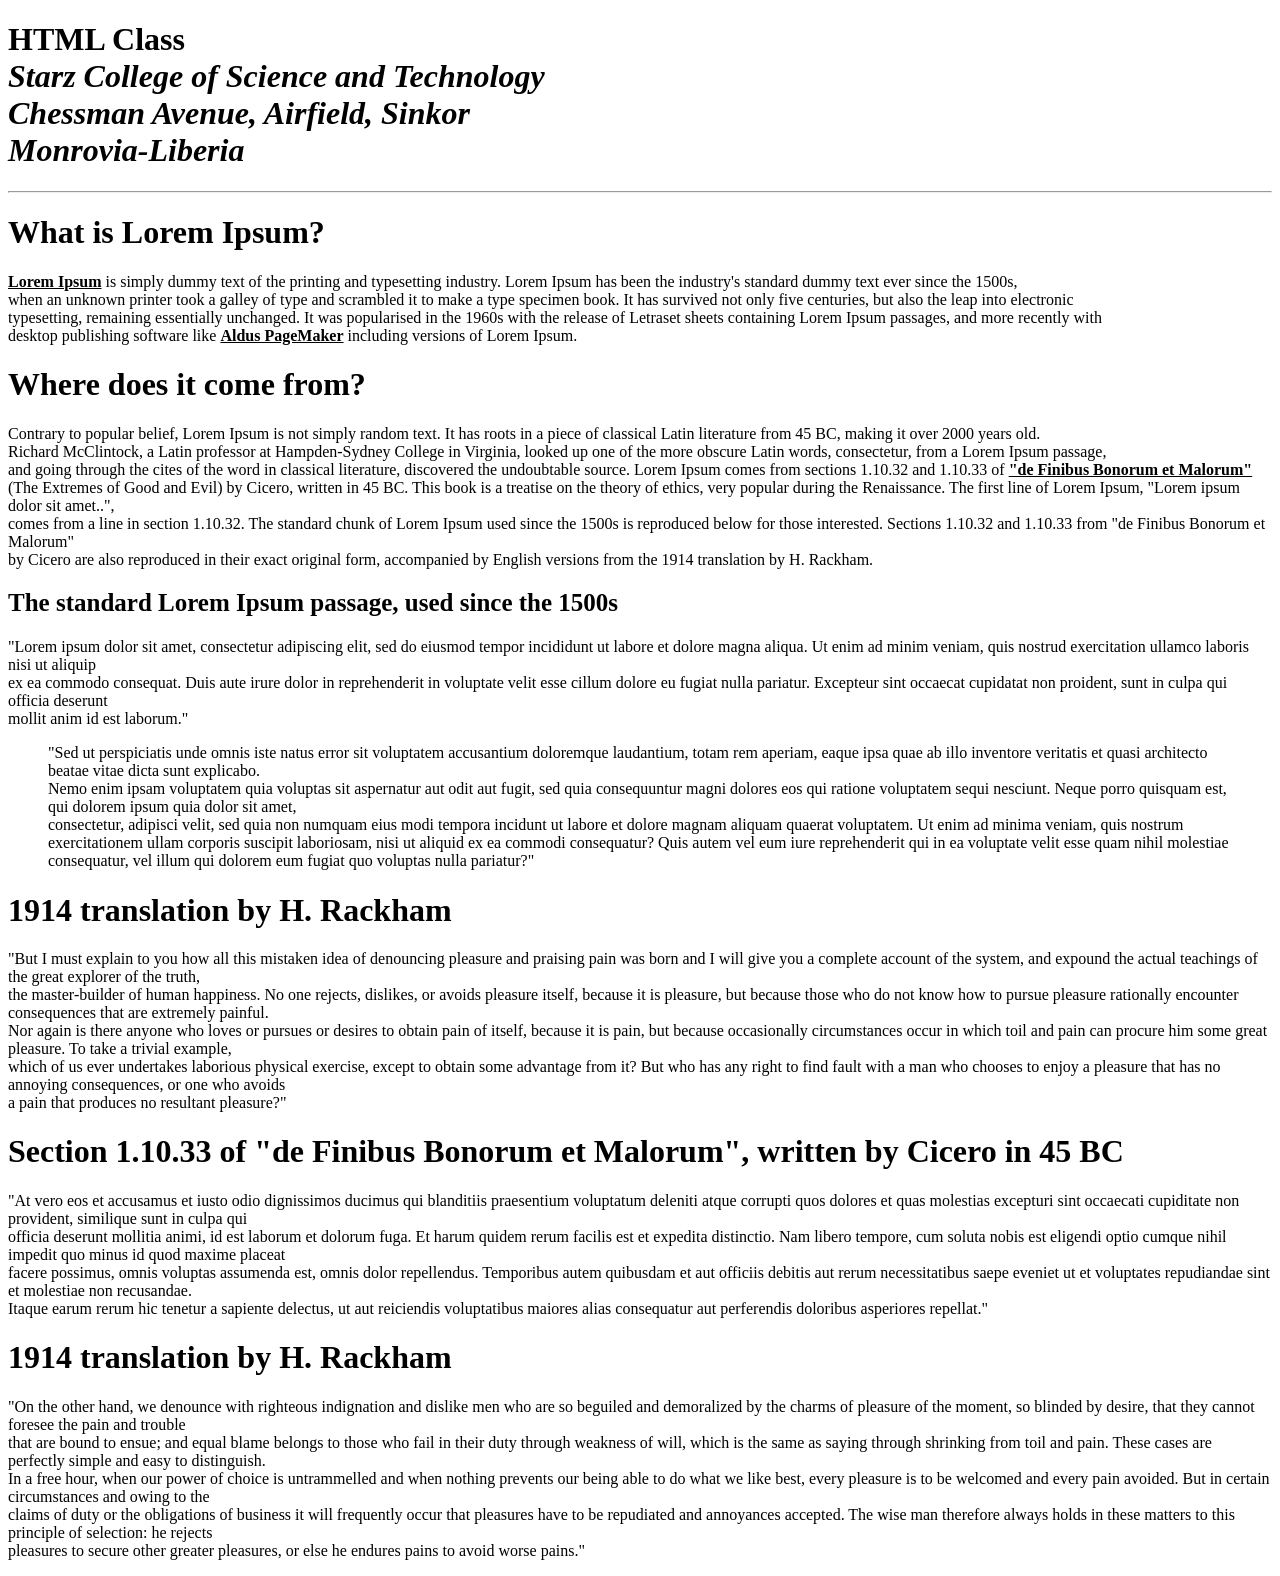
==== index.html @ 9a6e5b44 "Add files via upload" ====
<!DOCTYPE html>
<html lang="en">
<head>
    <meta charset="UTF-8">
    <meta http-equiv="X-UA-Compatible" content="IE=edge">
    <meta name="viewport" content="width=device-width, initial-scale=1.0">
    <title>HTML basic</title>
</head>
<body>
    <!---- This is my first comment ----->
    <h1>HTML Class<address>Starz College of Science and Technology<br>Chessman Avenue, Airfield, Sinkor<br>Monrovia-Liberia</address></h1><hr>
    
    <!---------This is my first Heading---------->
    <h1>What is Lorem Ipsum?</h1>
    
    <!-------This is my first paragraph------->
    <p><strong><u>Lorem Ipsum</u></strong> is simply dummy text of the printing and typesetting industry. Lorem Ipsum has been the industry's standard dummy text ever since the 1500s,<br> when an unknown printer took a galley of type and scrambled it to make a type specimen book. It has survived not only five centuries, but also the leap into electronic <br>typesetting, remaining essentially unchanged. It was popularised in the 1960s with the release of Letraset sheets containing Lorem Ipsum passages, and more recently with<br> desktop publishing software like <b><u>Aldus PageMaker</u></b> including versions of Lorem Ipsum.</p>
    
    <h1>Where does it come from?</h1>
    <p>Contrary to popular belief, Lorem Ipsum is not simply random text. It has roots in a piece of classical Latin literature from 45 BC, making it over 2000 years old.<br> Richard McClintock, a Latin professor at Hampden-Sydney College in Virginia, looked up one of the more obscure Latin words, consectetur, from a Lorem Ipsum passage,<br> and going through the cites of the word in classical literature, discovered the undoubtable source. Lorem Ipsum comes from sections 1.10.32 and 1.10.33 of <b><u>"de Finibus Bonorum et Malorum"</u></b><br> (The Extremes of Good and Evil) by Cicero, written in 45 BC. This book is a treatise on the theory of ethics, very popular during the Renaissance. The first line of Lorem Ipsum, "Lorem ipsum dolor sit amet..", <br>comes from a line in section 1.10.32.

The standard chunk of Lorem Ipsum used since the 1500s is reproduced below for those interested. Sections 1.10.32 and 1.10.33 from "de Finibus Bonorum et Malorum"<br> by Cicero are also reproduced in their exact original form, accompanied by English versions from the 1914 translation by H. Rackham.</p>
    
    <!------This is my second heading------->
    <h2 style="font-size: 25px;">The standard Lorem Ipsum passage, used since the 1500s</h2>
    <p>"Lorem ipsum dolor sit amet, consectetur adipiscing elit, sed do eiusmod tempor incididunt ut labore et dolore magna aliqua. Ut enim ad minim veniam, quis nostrud exercitation ullamco laboris nisi ut aliquip<br> ex ea commodo consequat. Duis aute irure dolor in reprehenderit in voluptate velit esse cillum dolore eu fugiat nulla pariatur. Excepteur sint occaecat cupidatat non proident, sunt in culpa qui officia deserunt<br> mollit anim id est laborum."</p>
    
    <!----This is a blockquote-------->
    <blockquote>"Sed ut perspiciatis unde omnis iste natus error sit voluptatem accusantium doloremque laudantium, totam rem aperiam, eaque ipsa quae ab illo inventore veritatis et quasi architecto beatae vitae dicta sunt explicabo.<br> Nemo enim ipsam voluptatem quia voluptas sit aspernatur aut odit aut fugit, sed quia consequuntur magni dolores eos qui ratione voluptatem sequi nesciunt. Neque porro quisquam est, qui dolorem ipsum quia dolor sit amet, <br>consectetur, adipisci velit, sed quia non numquam eius modi tempora incidunt ut labore et dolore magnam aliquam quaerat voluptatem. Ut enim ad minima veniam, quis nostrum exercitationem ullam corporis suscipit laboriosam, nisi ut aliquid ex ea commodi consequatur? Quis autem vel eum iure reprehenderit qui in ea voluptate velit esse quam nihil molestiae consequatur, vel illum qui dolorem eum fugiat quo voluptas nulla pariatur?"</blockquote>
    
    <h1>1914 translation by H. Rackham</h1>
    <p>"But I must explain to you how all this mistaken idea of denouncing pleasure and praising pain was born and I will give you a complete account of the system, and expound the actual teachings of the great explorer of the truth,<br> the master-builder of human happiness. No one rejects, dislikes, or avoids pleasure itself, because it is pleasure, but because those who do not know how to pursue pleasure rationally encounter consequences that are extremely painful. <br>Nor again is there anyone who loves or pursues or desires to obtain pain of itself, because it is pain, but because occasionally circumstances occur in which toil and pain can procure him some great pleasure. To take a trivial example,<br> which of us ever undertakes laborious physical exercise, except to obtain some advantage from it? But who has any right to find fault with a man who chooses to enjoy a pleasure that has no annoying consequences, or one who avoids <br>a pain that produces no resultant pleasure?"</p>
    
    <h1>Section 1.10.33 of "de Finibus Bonorum et Malorum", written by Cicero in 45 BC</h1>
    <p>"At vero eos et accusamus et iusto odio dignissimos ducimus qui blanditiis praesentium voluptatum deleniti atque corrupti quos dolores et quas molestias excepturi sint occaecati cupiditate non provident, similique sunt in culpa qui<br> officia deserunt mollitia animi, id est laborum et dolorum fuga. Et harum quidem rerum facilis est et expedita distinctio. Nam libero tempore, cum soluta nobis est eligendi optio cumque nihil impedit quo minus id quod maxime placeat<br> facere possimus, omnis voluptas assumenda est, omnis dolor repellendus. Temporibus autem quibusdam et aut officiis debitis aut rerum necessitatibus saepe eveniet ut et voluptates repudiandae sint et molestiae non recusandae. <br>Itaque earum rerum hic tenetur a sapiente delectus, ut aut reiciendis voluptatibus maiores alias consequatur aut perferendis doloribus asperiores repellat."</p>
    
    <h1>1914 translation by H. Rackham</h1>
    <p>"On the other hand, we denounce with righteous indignation and dislike men who are so beguiled and demoralized by the charms of pleasure of the moment, so blinded by desire, that they cannot foresee the pain and trouble<br> that are bound to ensue; and equal blame belongs to those who fail in their duty through weakness of will, which is the same as saying through shrinking from toil and pain. These cases are perfectly simple and easy to distinguish.<br> In a free hour, when our power of choice is untrammelled and when nothing prevents our being able to do what we like best, every pleasure is to be welcomed and every pain avoided. But in certain circumstances and owing to the<br> claims of duty or the obligations of business it will frequently occur that pleasures have to be repudiated and annoyances accepted. The wise man therefore always holds in these matters to this principle of selection: he rejects <br>pleasures to secure other greater pleasures, or else he endures pains to avoid worse pains."</p>
</body>
</html>
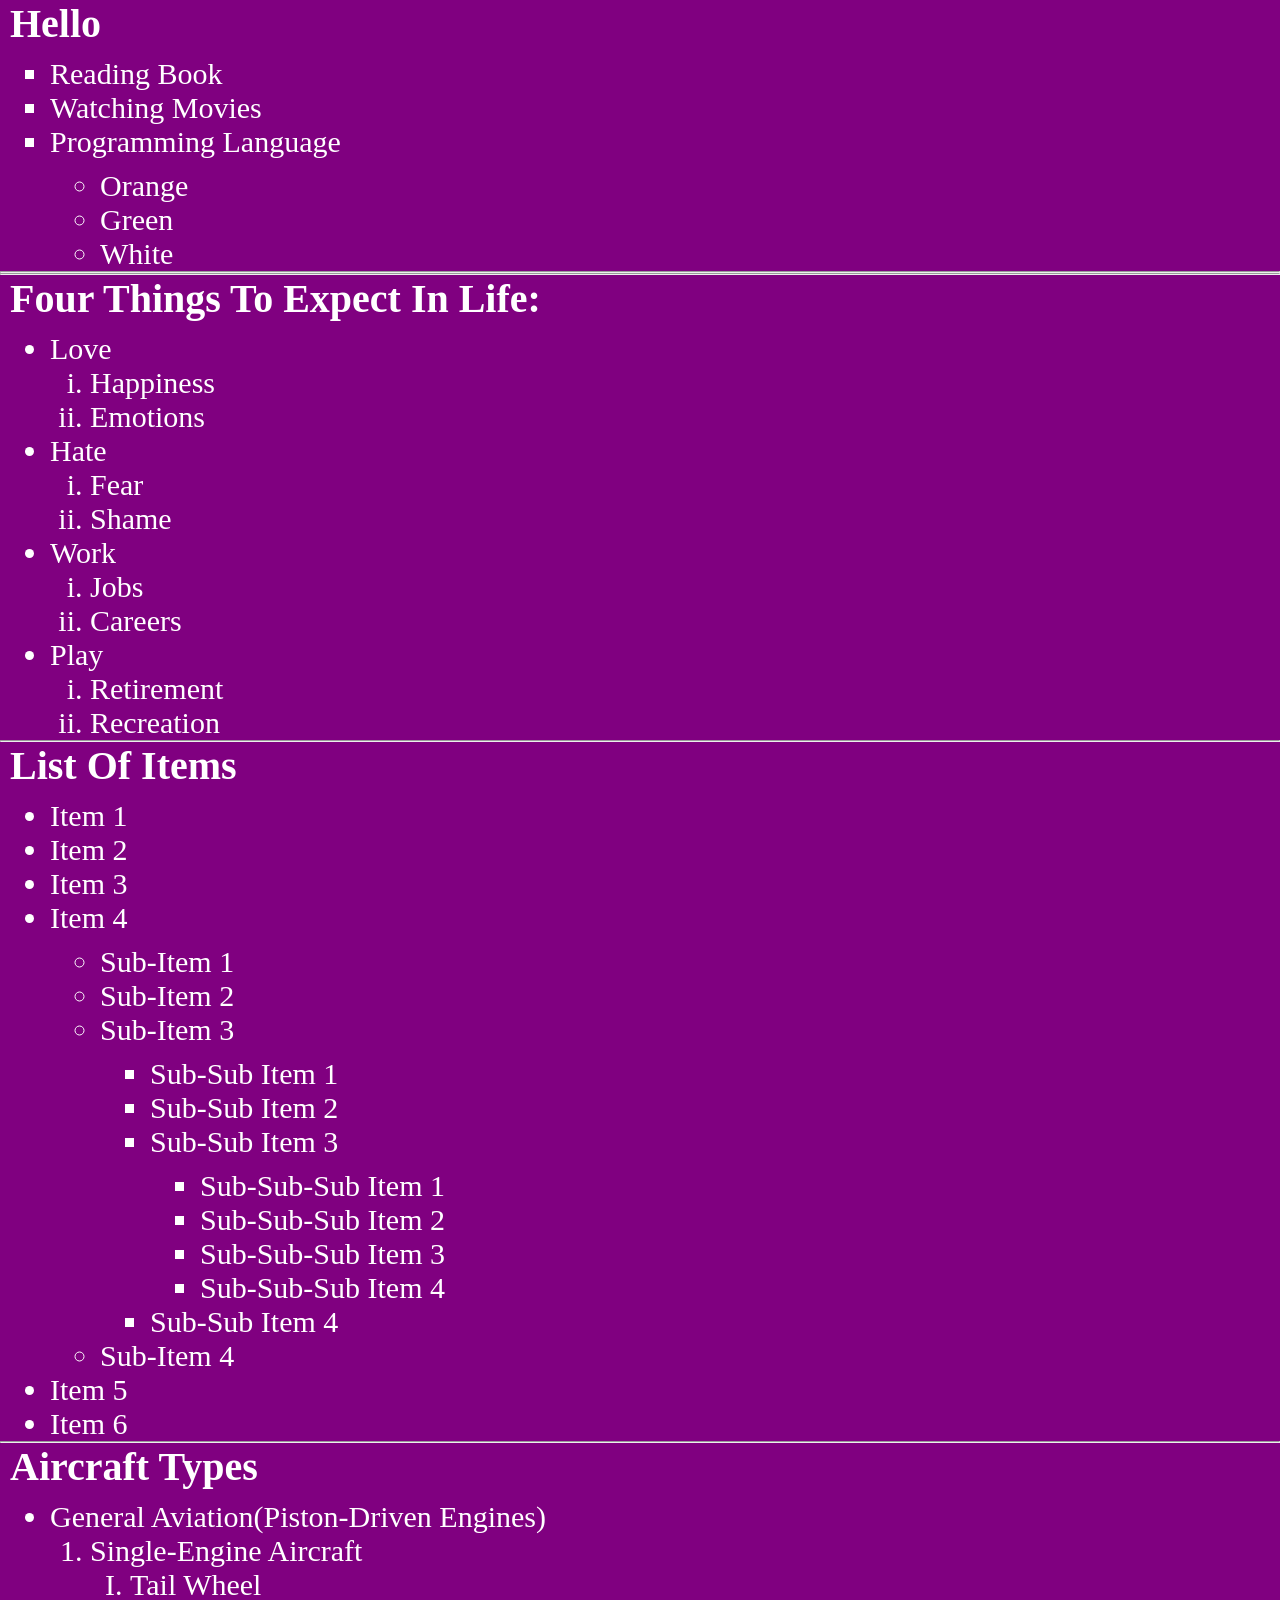
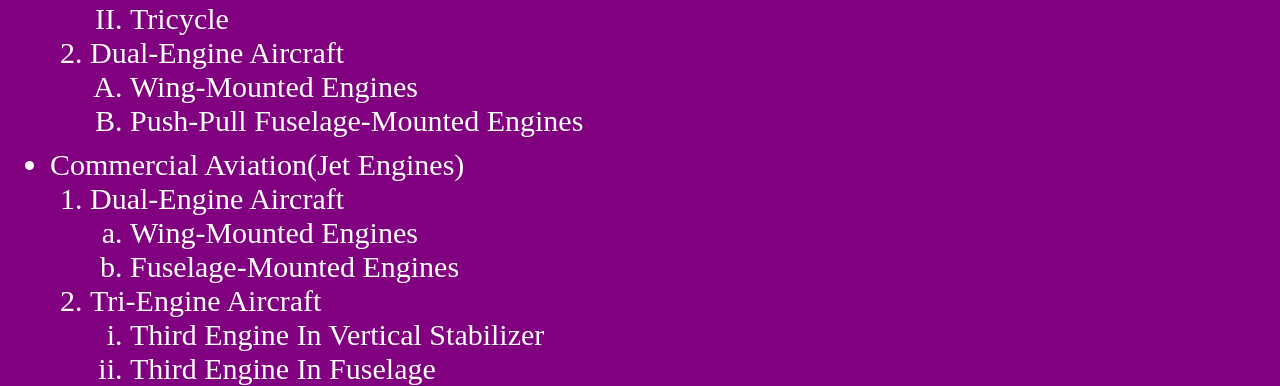
==== commit 21efc2ef: "Add files via upload" ====
--- a/index.html
+++ b/index.html
@@ -4,37 +4,163 @@
     <meta charset="UTF-8">
     <meta http-equiv="X-UA-Compatible" content="IE=edge">
     <meta name="viewport" content="width=device-width, initial-scale=1.0">
-    <title>HTML basic</title>
+    <title>my webpage</title>
+    <style>
+         *{
+             margin: 0;
+             padding: 0;
+         }
+        div{
+            background-color: purple;
+            color: white;
+            width: 100%;
+            height: 100%;
+            position: relative;
+        }
+        /*----heading one styling-----*/
+        h1{
+            margin: 0 10px;
+            font-size: 40px;
+            text-transform: capitalize;
+        }
+        ul{
+            margin: 10px 0 0 10px;
+        }
+        ul li{
+            margin: 0 40px;
+            font-size: 30px;
+            text-transform: capitalize;
+        }
+    </style>
 </head>
 <body>
-    <!---- This is my first comment ----->
-    <h1>HTML Class<address>Starz College of Science and Technology<br>Chessman Avenue, Airfield, Sinkor<br>Monrovia-Liberia</address></h1><hr>
-    
-    <!---------This is my first Heading---------->
-    <h1>What is Lorem Ipsum?</h1>
-    
-    <!-------This is my first paragraph------->
-    <p><strong><u>Lorem Ipsum</u></strong> is simply dummy text of the printing and typesetting industry. Lorem Ipsum has been the industry's standard dummy text ever since the 1500s,<br> when an unknown printer took a galley of type and scrambled it to make a type specimen book. It has survived not only five centuries, but also the leap into electronic <br>typesetting, remaining essentially unchanged. It was popularised in the 1960s with the release of Letraset sheets containing Lorem Ipsum passages, and more recently with<br> desktop publishing software like <b><u>Aldus PageMaker</u></b> including versions of Lorem Ipsum.</p>
-    
-    <h1>Where does it come from?</h1>
-    <p>Contrary to popular belief, Lorem Ipsum is not simply random text. It has roots in a piece of classical Latin literature from 45 BC, making it over 2000 years old.<br> Richard McClintock, a Latin professor at Hampden-Sydney College in Virginia, looked up one of the more obscure Latin words, consectetur, from a Lorem Ipsum passage,<br> and going through the cites of the word in classical literature, discovered the undoubtable source. Lorem Ipsum comes from sections 1.10.32 and 1.10.33 of <b><u>"de Finibus Bonorum et Malorum"</u></b><br> (The Extremes of Good and Evil) by Cicero, written in 45 BC. This book is a treatise on the theory of ethics, very popular during the Renaissance. The first line of Lorem Ipsum, "Lorem ipsum dolor sit amet..", <br>comes from a line in section 1.10.32.
-
-The standard chunk of Lorem Ipsum used since the 1500s is reproduced below for those interested. Sections 1.10.32 and 1.10.33 from "de Finibus Bonorum et Malorum"<br> by Cicero are also reproduced in their exact original form, accompanied by English versions from the 1914 translation by H. Rackham.</p>
-    
-    <!------This is my second heading------->
-    <h2 style="font-size: 25px;">The standard Lorem Ipsum passage, used since the 1500s</h2>
-    <p>"Lorem ipsum dolor sit amet, consectetur adipiscing elit, sed do eiusmod tempor incididunt ut labore et dolore magna aliqua. Ut enim ad minim veniam, quis nostrud exercitation ullamco laboris nisi ut aliquip<br> ex ea commodo consequat. Duis aute irure dolor in reprehenderit in voluptate velit esse cillum dolore eu fugiat nulla pariatur. Excepteur sint occaecat cupidatat non proident, sunt in culpa qui officia deserunt<br> mollit anim id est laborum."</p>
-    
-    <!----This is a blockquote-------->
-    <blockquote>"Sed ut perspiciatis unde omnis iste natus error sit voluptatem accusantium doloremque laudantium, totam rem aperiam, eaque ipsa quae ab illo inventore veritatis et quasi architecto beatae vitae dicta sunt explicabo.<br> Nemo enim ipsam voluptatem quia voluptas sit aspernatur aut odit aut fugit, sed quia consequuntur magni dolores eos qui ratione voluptatem sequi nesciunt. Neque porro quisquam est, qui dolorem ipsum quia dolor sit amet, <br>consectetur, adipisci velit, sed quia non numquam eius modi tempora incidunt ut labore et dolore magnam aliquam quaerat voluptatem. Ut enim ad minima veniam, quis nostrum exercitationem ullam corporis suscipit laboriosam, nisi ut aliquid ex ea commodi consequatur? Quis autem vel eum iure reprehenderit qui in ea voluptate velit esse quam nihil molestiae consequatur, vel illum qui dolorem eum fugiat quo voluptas nulla pariatur?"</blockquote>
-    
-    <h1>1914 translation by H. Rackham</h1>
-    <p>"But I must explain to you how all this mistaken idea of denouncing pleasure and praising pain was born and I will give you a complete account of the system, and expound the actual teachings of the great explorer of the truth,<br> the master-builder of human happiness. No one rejects, dislikes, or avoids pleasure itself, because it is pleasure, but because those who do not know how to pursue pleasure rationally encounter consequences that are extremely painful. <br>Nor again is there anyone who loves or pursues or desires to obtain pain of itself, because it is pain, but because occasionally circumstances occur in which toil and pain can procure him some great pleasure. To take a trivial example,<br> which of us ever undertakes laborious physical exercise, except to obtain some advantage from it? But who has any right to find fault with a man who chooses to enjoy a pleasure that has no annoying consequences, or one who avoids <br>a pain that produces no resultant pleasure?"</p>
-    
-    <h1>Section 1.10.33 of "de Finibus Bonorum et Malorum", written by Cicero in 45 BC</h1>
-    <p>"At vero eos et accusamus et iusto odio dignissimos ducimus qui blanditiis praesentium voluptatum deleniti atque corrupti quos dolores et quas molestias excepturi sint occaecati cupiditate non provident, similique sunt in culpa qui<br> officia deserunt mollitia animi, id est laborum et dolorum fuga. Et harum quidem rerum facilis est et expedita distinctio. Nam libero tempore, cum soluta nobis est eligendi optio cumque nihil impedit quo minus id quod maxime placeat<br> facere possimus, omnis voluptas assumenda est, omnis dolor repellendus. Temporibus autem quibusdam et aut officiis debitis aut rerum necessitatibus saepe eveniet ut et voluptates repudiandae sint et molestiae non recusandae. <br>Itaque earum rerum hic tenetur a sapiente delectus, ut aut reiciendis voluptatibus maiores alias consequatur aut perferendis doloribus asperiores repellat."</p>
-    
-    <h1>1914 translation by H. Rackham</h1>
-    <p>"On the other hand, we denounce with righteous indignation and dislike men who are so beguiled and demoralized by the charms of pleasure of the moment, so blinded by desire, that they cannot foresee the pain and trouble<br> that are bound to ensue; and equal blame belongs to those who fail in their duty through weakness of will, which is the same as saying through shrinking from toil and pain. These cases are perfectly simple and easy to distinguish.<br> In a free hour, when our power of choice is untrammelled and when nothing prevents our being able to do what we like best, every pleasure is to be welcomed and every pain avoided. But in certain circumstances and owing to the<br> claims of duty or the obligations of business it will frequently occur that pleasures have to be repudiated and annoyances accepted. The wise man therefore always holds in these matters to this principle of selection: he rejects <br>pleasures to secure other greater pleasures, or else he endures pains to avoid worse pains."</p>
+    <!--------my div comment ----->
+    <div>
+        <h1>hello</h1>
+        <ul type="square">
+            <li>reading  book</li>
+            <li>watching movies</li>
+            <li>programming language
+                <ul>
+                    <li>orange</li>
+                    <li>green</li>
+                    <li>white</li>
+                </ul>
+            </li>
+        </ul>
+    </div><hr>
+    <div>
+        <!--------second div comment--------->
+        <hr>
+        <h1>four things to expect in life:</h1>
+        <ul>
+            <li>love
+                <ol type="i">
+                    <li>happiness</li>
+                    <li>emotions</li>
+                </ol>
+            </li>
+            <li>hate
+                <ol type="i">
+                    <li>fear</li>
+                    <li>shame</li>
+                </ol>
+            </li>
+            <li>work 
+                <ol type="i">
+                    <li>jobs</li>
+                    <li>careers</li>
+                </ol>
+            </li>
+            <li>play
+                <ol type="i">
+                    <li>retirement</li>
+                    <li>recreation</li>
+                </ol>
+            </li>
+        </ul>
+    </div>
+    <div>
+        <hr>
+        <h1>list of items</h1>
+        <ul>
+            <!---list elments ---->
+            <li>item 1</li>
+            <li>item 2</li>
+            <li>item 3</li>
+            <li>item 4
+                <ul>
+                    <!----sub-list elements-->
+                    <li>sub-item 1</li>
+                    <li>sub-item 2</li>
+                    <li>sub-item 3
+                        <ul>
+                            <!---sub-sub elements---->
+                            <li>sub-sub item 1</li>
+                            <li>sub-sub item 2</li>
+                            <li>sub-sub item 3
+                                <ul>
+                                    <!-----sub-sub-sub nested elements-->
+                                    <li>sub-sub-sub item 1</li>
+                                    <li>sub-sub-sub item 2</li>
+                                    <li>sub-sub-sub item 3</li>
+                                    <li>sub-sub-sub item 4</li>
+                                </ul>
+                            </li>
+                            <li>sub-sub item 4</li>
+                        </ul>
+                        <li>sub-item 4</li>
+                    </li>
+                </ul>
+            </li>
+            <li>item 5</li>
+            <li> item 6 </li>
+        </ul>
+    </div>
+    <hr>
+    <div>
+        <h1>Aircraft types</h1>
+        <ul>
+            <li>General Aviation(Piston-driven engines)
+                <ol>
+                    <li>single-engine aircraft
+                        <ol type="I">
+                            <li>tail wheel</li>
+                            <li>tricycle</li>
+                        </ol>
+                    </li>
+                    <li>dual-engine Aircraft
+                        <ol type="A">
+                            <li>wing-mounted engines</li>
+                            <li>push-pull fuselage-mounted engines</li>
+                        </ol>
+                    </li>
+                </ol>
+                    </li>
+                </ol>
+            </li>
+        </ul>
+        <!-------first unorder and order list comment-------->
+        <ul>
+            <li>commercial aviation(jet engines)
+                <ol>
+                    <li>dual-engine aircraft
+                        <ol type="a">
+                            <li>wing-mounted engines</li>
+                            <li>fuselage-mounted engines</li>
+                        </ol>
+                    </li>
+                    <li>tri-engine Aircraft
+                        <ol type="i">
+                            <li>third engine in vertical stabilizer</li>
+                            <li>third engine in fuselage</li>
+                        </ol>
+                    </li>
+                </ol>
+                    </li>
+                </ol>
+            </li>
+        </ul>
+    </div>
 </body>
 </html>
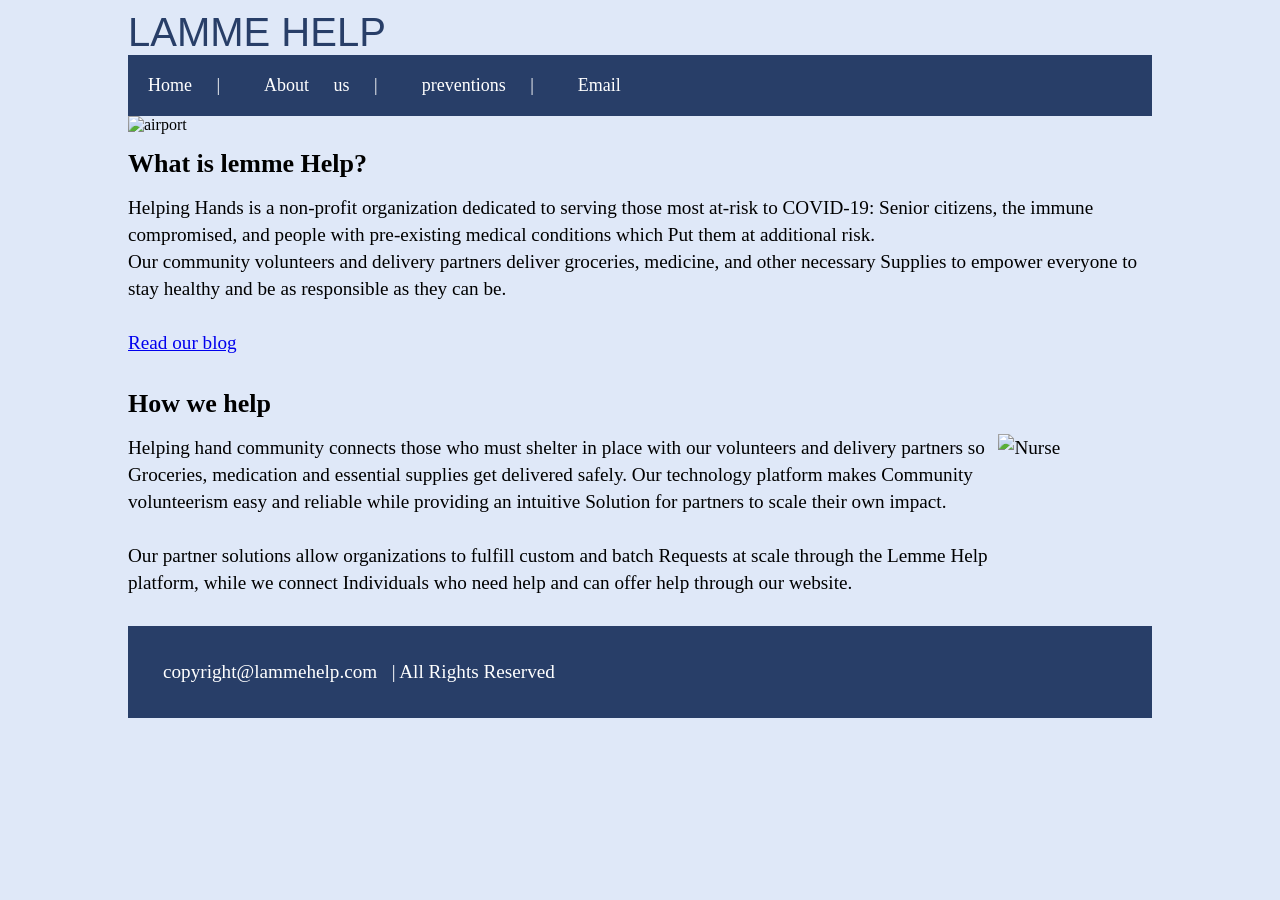
==== commit f6d4ee18: "Add files via upload" ====
--- a/index.html
+++ b/index.html
@@ -4,163 +4,52 @@
     <meta charset="UTF-8">
     <meta http-equiv="X-UA-Compatible" content="IE=edge">
     <meta name="viewport" content="width=device-width, initial-scale=1.0">
-    <title>my webpage</title>
-    <style>
-         *{
-             margin: 0;
-             padding: 0;
-         }
-        div{
-            background-color: purple;
-            color: white;
-            width: 100%;
-            height: 100%;
-            position: relative;
-        }
-        /*----heading one styling-----*/
-        h1{
-            margin: 0 10px;
-            font-size: 40px;
-            text-transform: capitalize;
-        }
-        ul{
-            margin: 10px 0 0 10px;
-        }
-        ul li{
-            margin: 0 40px;
-            font-size: 30px;
-            text-transform: capitalize;
-        }
-    </style>
+    <title>ASSIGNMENT5.HTML</title>
 </head>
 <body>
-    <!--------my div comment ----->
-    <div>
-        <h1>hello</h1>
-        <ul type="square">
-            <li>reading  book</li>
-            <li>watching movies</li>
-            <li>programming language
-                <ul>
-                    <li>orange</li>
-                    <li>green</li>
-                    <li>white</li>
-                </ul>
-            </li>
+    <link rel="stylesheet" href="style.css" />
+    <div class="main">
+    <div class="header">
+        <h1>Lamme Help</h1>
+        <ul class="nav">
+       <li><a href="index.html">Home |</a></li>
+       <li><a href="about.html">About us |</a></li>
+       <li><a href="preventions.html">preventions |</a></li>
+       <li><a href="milto: payeadolphus97@gmail.com">Email</a></li>
+        
         </ul>
-    </div><hr>
-    <div>
-        <!--------second div comment--------->
-        <hr>
-        <h1>four things to expect in life:</h1>
-        <ul>
-            <li>love
-                <ol type="i">
-                    <li>happiness</li>
-                    <li>emotions</li>
-                </ol>
-            </li>
-            <li>hate
-                <ol type="i">
-                    <li>fear</li>
-                    <li>shame</li>
-                </ol>
-            </li>
-            <li>work 
-                <ol type="i">
-                    <li>jobs</li>
-                    <li>careers</li>
-                </ol>
-            </li>
-            <li>play
-                <ol type="i">
-                    <li>retirement</li>
-                    <li>recreation</li>
-                </ol>
-            </li>
-        </ul>
+        <img class="banner" src="banner.jpg" alt="airport">
     </div>
-    <div>
-        <hr>
-        <h1>list of items</h1>
-        <ul>
-            <!---list elments ---->
-            <li>item 1</li>
-            <li>item 2</li>
-            <li>item 3</li>
-            <li>item 4
-                <ul>
-                    <!----sub-list elements-->
-                    <li>sub-item 1</li>
-                    <li>sub-item 2</li>
-                    <li>sub-item 3
-                        <ul>
-                            <!---sub-sub elements---->
-                            <li>sub-sub item 1</li>
-                            <li>sub-sub item 2</li>
-                            <li>sub-sub item 3
-                                <ul>
-                                    <!-----sub-sub-sub nested elements-->
-                                    <li>sub-sub-sub item 1</li>
-                                    <li>sub-sub-sub item 2</li>
-                                    <li>sub-sub-sub item 3</li>
-                                    <li>sub-sub-sub item 4</li>
-                                </ul>
-                            </li>
-                            <li>sub-sub item 4</li>
-                        </ul>
-                        <li>sub-item 4</li>
-                    </li>
-                </ul>
-            </li>
-            <li>item 5</li>
-            <li> item 6 </li>
-        </ul>
+    <div class="content">
+        <h2> What is lemme Help?</h2>
+
+        <p>
+            Helping Hands is a non-profit organization dedicated to serving those most at-risk to COVID-19: 
+            Senior citizens, the immune compromised, and people with pre-existing medical conditions which 
+            Put them at additional risk.<br />
+             Our community volunteers and delivery partners deliver groceries, medicine, and other necessary 
+            Supplies to empower everyone to stay healthy and be as responsible as they can be.<br /><br />
+            <a href="index.html">Read our blog</a>
+            
+        </p>
+        <br />
+        <h2>How we help </h2>
+        <p>
+            <img src="nurse.jpg" alt="Nurse" />
+           Helping hand community connects those who must shelter in place with our volunteers and delivery partners so 
+           Groceries, medication and essential supplies get delivered safely. Our technology platform makes 
+           Community volunteerism easy and reliable while providing an intuitive 
+           Solution for partners to scale their own impact.<br /><br />
+           Our partner solutions allow organizations to fulfill custom and batch 
+           Requests at scale through the Lemme Help platform, while we connect 
+           Individuals who need help and can offer help through our website.
+
+        </p>
     </div>
-    <hr>
-    <div>
-        <h1>Aircraft types</h1>
-        <ul>
-            <li>General Aviation(Piston-driven engines)
-                <ol>
-                    <li>single-engine aircraft
-                        <ol type="I">
-                            <li>tail wheel</li>
-                            <li>tricycle</li>
-                        </ol>
-                    </li>
-                    <li>dual-engine Aircraft
-                        <ol type="A">
-                            <li>wing-mounted engines</li>
-                            <li>push-pull fuselage-mounted engines</li>
-                        </ol>
-                    </li>
-                </ol>
-                    </li>
-                </ol>
-            </li>
-        </ul>
-        <!-------first unorder and order list comment-------->
-        <ul>
-            <li>commercial aviation(jet engines)
-                <ol>
-                    <li>dual-engine aircraft
-                        <ol type="a">
-                            <li>wing-mounted engines</li>
-                            <li>fuselage-mounted engines</li>
-                        </ol>
-                    </li>
-                    <li>tri-engine Aircraft
-                        <ol type="i">
-                            <li>third engine in vertical stabilizer</li>
-                            <li>third engine in fuselage</li>
-                        </ol>
-                    </li>
-                </ol>
-                    </li>
-                </ol>
-            </li>
-        </ul>
+        
+    <div class="footer">
+        copyright@lammehelp.com &nbsp; | All Rights Reserved
+    </div>
     </div>
 </body>
-</html>+</html
--- a/style.css
+++ b/style.css
@@ -0,0 +1,109 @@
+/*  Basic style */
+* {
+    margin: 0;
+    padding: 0;
+}
+body {
+    background-color: rgb(223, 232, 248);
+}
+
+.main {
+    width: 80%;
+    margin: auto;
+}
+
+/* Header style */
+
+.header {
+    width: 100%;
+    height: auto;
+    
+}
+
+.header > h1 {
+    margin-top: 10px;
+    font-size: 40px;
+    font-family: Arial, Helvetica, sans-serif;
+    text-transform: uppercase;
+    font-weight: 400;
+    color:rgb(40,62,104);
+}
+
+    
+
+
+.nav {
+    background-color: rgb(40,62,104);
+    width: 100%;
+    height: auto;
+}
+
+ul {
+    list-style-type: none;
+}
+
+
+
+ ul > li {
+    display: inline-block;
+    word-spacing: 20px;
+    font-size: 18px;
+    padding: 20px;
+}
+
+li > a {
+    text-decoration: none;
+    color: #fff;
+
+}
+
+/* Banner Image */
+.banner {
+    width: 100%;
+    height: 400px;
+}
+
+/* content style */
+h2 {
+    font-size: 26px;
+    margin: 15px 0;
+    
+}
+
+.content > p {
+    font-size: 1.2em;
+    line-height: 27px;
+    
+}
+
+.content > p > img {
+    width: 15%;
+    height: 170px;
+    float: right;
+}
+
+.content > p2 > img {
+    width: 15%;
+    height: 170px;
+    float: left;
+   
+}
+    
+/* Footer style */
+
+.footer {
+    background-color: rgb(40,62,104);
+    margin-top: 30px;
+    padding: 35px;
+    font-size: 1.2em;
+    color: #fff;
+}
+
+/* page Title */
+.pageTitle {
+    background-color: rgb(9,23,49);
+    height: 200px;
+    padding: 20px;
+    color: #fff;
+    text-align: center;
+}
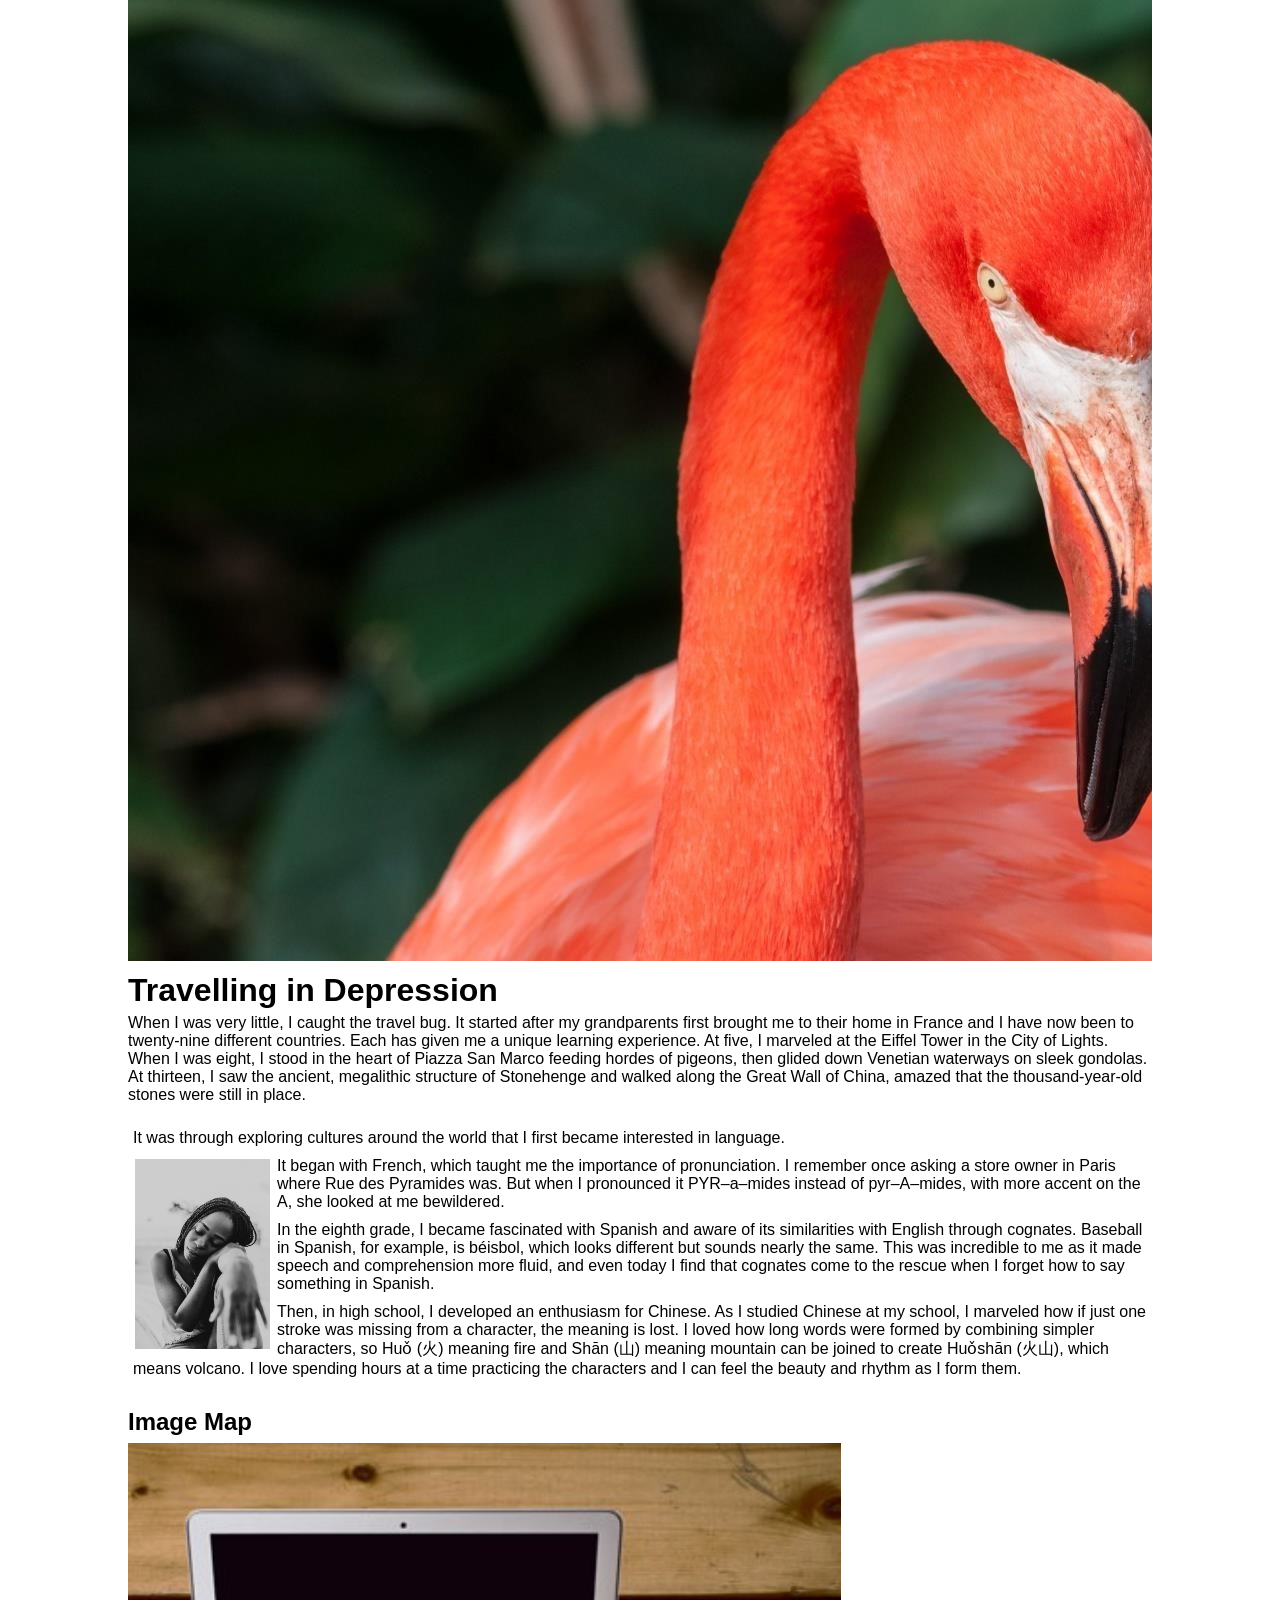
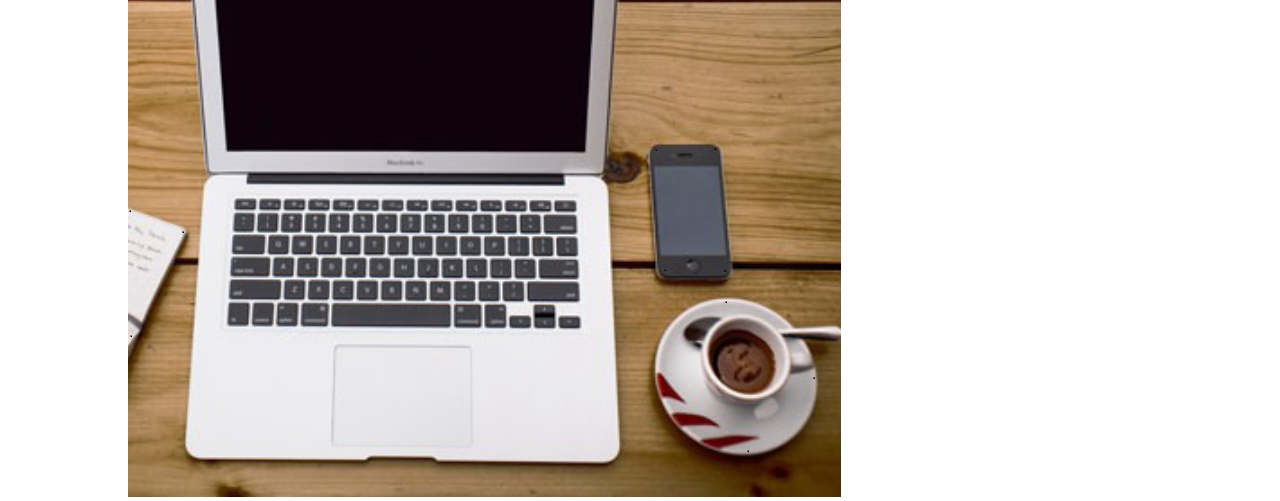
==== commit b1ecdcce: "Add files via upload" ====
--- a/index.html
+++ b/index.html
@@ -4,52 +4,111 @@
     <meta charset="UTF-8">
     <meta http-equiv="X-UA-Compatible" content="IE=edge">
     <meta name="viewport" content="width=device-width, initial-scale=1.0">
-    <title>ASSIGNMENT5.HTML</title>
+    <meta name="description" content="Home Project">
+    <link rel="stylesheet" href="main.css">
+    <title>Document</title>
+
+<style>
+    *{
+    font-family: Arial;
+    padding: 0;
+    margin: 0;
+}
+/* utility */
+.container{
+    width: 80%;
+    margin: auto;
+    overflow: hidden;
+}
+
+/* section one */
+.article img{
+    
+   
+}
+.article h1{
+    margin-top: 7px;
+}
+.article p{
+    margin-top: 5px;
+}
+
+/* section two */
+.main{
+    margin: 0px;
+    padding: 0px;
+    margin-top: 20px;
+}
+.main img{
+    width: 135px;
+    height: 190px;
+    float: left;
+    padding: 7px;
+    
+}
+.main p{
+    padding: 5px;
+    font-size: 16px;
+}
+
+.image-map{
+    margin: 0;
+    padding: 0;
+    padding-top: 25px;
+}
+.image-map img{
+    margin-top: 7px;
+    
+}
+</style>
 </head>
 <body>
-    <link rel="stylesheet" href="style.css" />
-    <div class="main">
-    <div class="header">
-        <h1>Lamme Help</h1>
-        <ul class="nav">
-       <li><a href="index.html">Home |</a></li>
-       <li><a href="about.html">About us |</a></li>
-       <li><a href="preventions.html">preventions |</a></li>
-       <li><a href="milto: payeadolphus97@gmail.com">Email</a></li>
+    <!--section one-->
+    <div class="article">
+        <div class="container">
+            <img src="bird.jpg" alt="Bird">
+            <h1>Travelling in Depression </h1>
+            <p>
+                When I was very little, I caught the travel bug. It started after my grandparents first brought me to their home in France and I have now been to twenty-nine different countries. Each has given me a unique learning experience. 
+                At five, I marveled at the Eiffel Tower in the City of Lights. When I was eight, I stood in the heart of Piazza San Marco feeding hordes of pigeons, then glided down Venetian waterways on sleek gondolas. At thirteen, I saw the ancient, megalithic structure of Stonehenge and walked along the Great Wall of China, amazed that the thousand-year-old stones were still in place. 
+
+            </p>
+        </div>
+    </div>
+<!--section two-->
+<div class="main">
+    <div class="container">
+        <p>
+            It was through exploring cultures around the world that I first became interested in language. 
+        </p>
+        <img src="fm.jpg" alt="woman">
         
-        </ul>
-        <img class="banner" src="banner.jpg" alt="airport">
-    </div>
-    <div class="content">
-        <h2> What is lemme Help?</h2>
-
         <p>
-            Helping Hands is a non-profit organization dedicated to serving those most at-risk to COVID-19: 
-            Senior citizens, the immune compromised, and people with pre-existing medical conditions which 
-            Put them at additional risk.<br />
-             Our community volunteers and delivery partners deliver groceries, medicine, and other necessary 
-            Supplies to empower everyone to stay healthy and be as responsible as they can be.<br /><br />
-            <a href="index.html">Read our blog</a>
-            
+            It began with French, which taught me the importance of pronunciation. I remember once asking a store owner in Paris where Rue des Pyramides was. But when I pronounced it PYR–a–mides instead of pyr–A–mides, with more accent on the A, she looked at me bewildered. 
         </p>
-        <br />
-        <h2>How we help </h2>
         <p>
-            <img src="nurse.jpg" alt="Nurse" />
-           Helping hand community connects those who must shelter in place with our volunteers and delivery partners so 
-           Groceries, medication and essential supplies get delivered safely. Our technology platform makes 
-           Community volunteerism easy and reliable while providing an intuitive 
-           Solution for partners to scale their own impact.<br /><br />
-           Our partner solutions allow organizations to fulfill custom and batch 
-           Requests at scale through the Lemme Help platform, while we connect 
-           Individuals who need help and can offer help through our website.
+            In the eighth grade, I became fascinated with Spanish and aware of its similarities with English through cognates. Baseball in Spanish, for example, is béisbol, which looks different but sounds nearly the same. This was incredible to me as it made speech and comprehension more fluid, and even today I find that cognates come to the rescue when I forget how to say something in Spanish. 
+        </p>
+        <p>
+            Then, in high school, I developed an enthusiasm for Chinese. As I studied Chinese at my school, I marveled how if just one stroke was missing from a character, the meaning is lost. I loved how long words were formed by combining simpler characters, so Huǒ (火) meaning fire and Shān (山) meaning mountain can be joined to create Huǒshān (火山), which means volcano. I love 
+            spending hours at a time practicing the characters and I can feel the beauty and rhythm as I form them. 
 
         </p>
     </div>
-        
-    <div class="footer">
-        copyright@lammehelp.com &nbsp; | All Rights Reserved
+</div>
+<!--section three image map-->
+<div class="image-map">
+    <div class="container">
+        <h2>Image Map</h2>
+        <img src="map.png" alt="laptop" usemap="#shapemap">
+        <map name="shapemap">
+        <area shape="poly" coords="525,304,534,430,597,430,587,305,38" title="Phone" href="https://google.com" alt="workplace">
+        <area shape="poly" coords="68,79,85,344,66,603,481,608,470,348,486,84,17" href="" title="Laptop" alt="workplace">
+        <area shape="circle" coords="617,475,30" href="" title="Mulk" alt="workplace">
+        <area shape="poly" coords="1,367,54,388,2,492,53" href="" title="Note" alt="workplace">
+        <area shape="poly" coords="597,458,535,550,619,607,685,534,62" href="" title="Plate" alt="workplace">
+    </map>
     </div>
-    </div>
+</div>
 </body>
-</html
+</html>
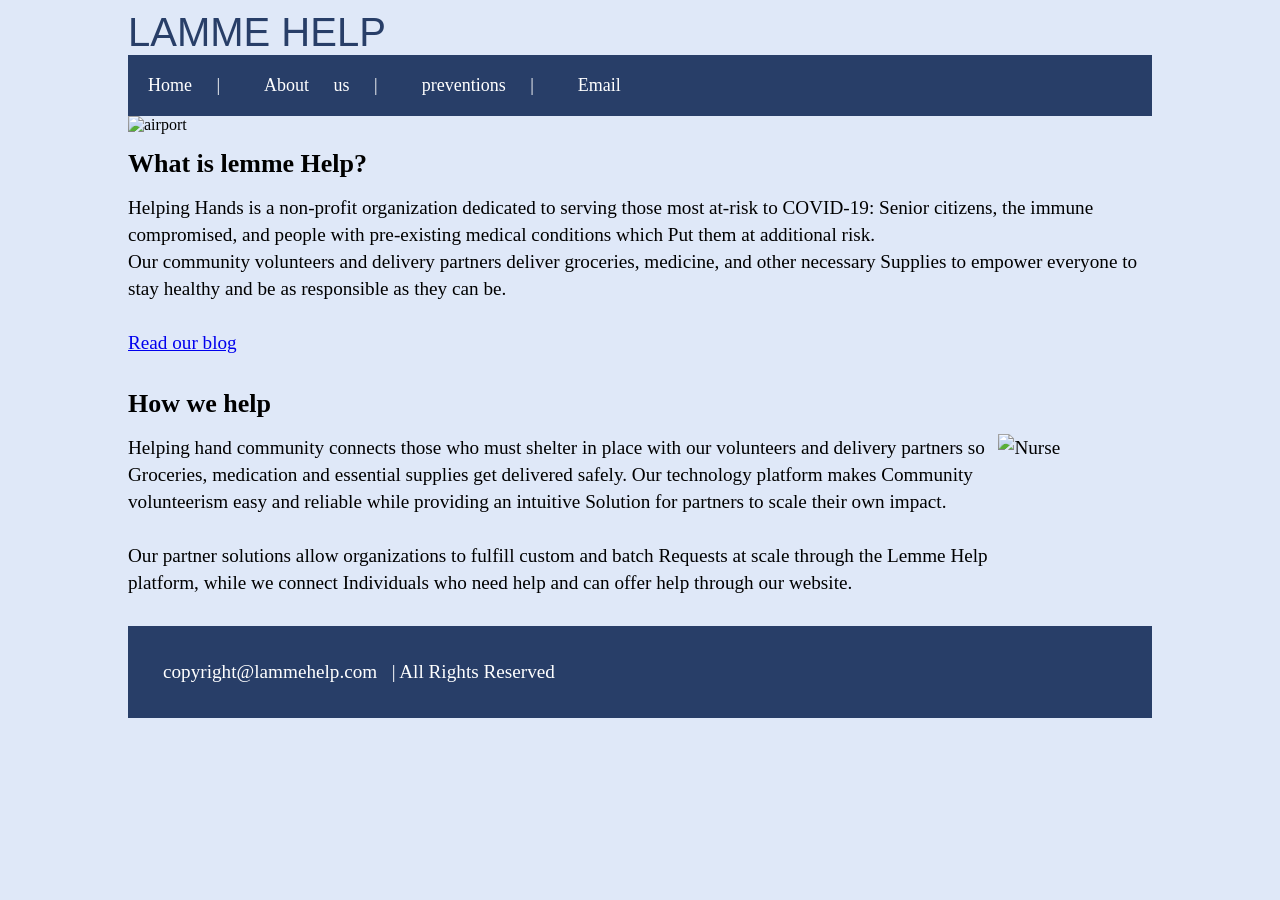
==== commit 9248463e: "Add files via upload" ====
--- a/index.html
+++ b/index.html
@@ -4,111 +4,52 @@
     <meta charset="UTF-8">
     <meta http-equiv="X-UA-Compatible" content="IE=edge">
     <meta name="viewport" content="width=device-width, initial-scale=1.0">
-    <meta name="description" content="Home Project">
-    <link rel="stylesheet" href="main.css">
-    <title>Document</title>
-
-<style>
-    *{
-    font-family: Arial;
-    padding: 0;
-    margin: 0;
-}
-/* utility */
-.container{
-    width: 80%;
-    margin: auto;
-    overflow: hidden;
-}
-
-/* section one */
-.article img{
-    
-   
-}
-.article h1{
-    margin-top: 7px;
-}
-.article p{
-    margin-top: 5px;
-}
-
-/* section two */
-.main{
-    margin: 0px;
-    padding: 0px;
-    margin-top: 20px;
-}
-.main img{
-    width: 135px;
-    height: 190px;
-    float: left;
-    padding: 7px;
-    
-}
-.main p{
-    padding: 5px;
-    font-size: 16px;
-}
-
-.image-map{
-    margin: 0;
-    padding: 0;
-    padding-top: 25px;
-}
-.image-map img{
-    margin-top: 7px;
-    
-}
-</style>
+    <title>ASSIGNMENT5.HTML</title>
 </head>
 <body>
-    <!--section one-->
-    <div class="article">
-        <div class="container">
-            <img src="bird.jpg" alt="Bird">
-            <h1>Travelling in Depression </h1>
-            <p>
-                When I was very little, I caught the travel bug. It started after my grandparents first brought me to their home in France and I have now been to twenty-nine different countries. Each has given me a unique learning experience. 
-                At five, I marveled at the Eiffel Tower in the City of Lights. When I was eight, I stood in the heart of Piazza San Marco feeding hordes of pigeons, then glided down Venetian waterways on sleek gondolas. At thirteen, I saw the ancient, megalithic structure of Stonehenge and walked along the Great Wall of China, amazed that the thousand-year-old stones were still in place. 
+    <link rel="stylesheet" href="style.css" />
+    <div class="main">
+    <div class="header">
+        <h1>Lamme Help</h1>
+        <ul class="nav">
+       <li><a href="index.html">Home |</a></li>
+       <li><a href="about.html">About us |</a></li>
+       <li><a href="preventions.html">preventions |</a></li>
+       <li><a href="milto: payeadolphus97@gmail.com">Email</a></li>
+        
+        </ul>
+        <img class="banner" src="banner.jpg" alt="airport">
+    </div>
+    <div class="content">
+        <h2> What is lemme Help?</h2>
 
-            </p>
-        </div>
-    </div>
-<!--section two-->
-<div class="main">
-    <div class="container">
         <p>
-            It was through exploring cultures around the world that I first became interested in language. 
+            Helping Hands is a non-profit organization dedicated to serving those most at-risk to COVID-19: 
+            Senior citizens, the immune compromised, and people with pre-existing medical conditions which 
+            Put them at additional risk.<br />
+             Our community volunteers and delivery partners deliver groceries, medicine, and other necessary 
+            Supplies to empower everyone to stay healthy and be as responsible as they can be.<br /><br />
+            <a href="index.html">Read our blog</a>
+            
         </p>
-        <img src="fm.jpg" alt="woman">
-        
+        <br />
+        <h2>How we help </h2>
         <p>
-            It began with French, which taught me the importance of pronunciation. I remember once asking a store owner in Paris where Rue des Pyramides was. But when I pronounced it PYR–a–mides instead of pyr–A–mides, with more accent on the A, she looked at me bewildered. 
-        </p>
-        <p>
-            In the eighth grade, I became fascinated with Spanish and aware of its similarities with English through cognates. Baseball in Spanish, for example, is béisbol, which looks different but sounds nearly the same. This was incredible to me as it made speech and comprehension more fluid, and even today I find that cognates come to the rescue when I forget how to say something in Spanish. 
-        </p>
-        <p>
-            Then, in high school, I developed an enthusiasm for Chinese. As I studied Chinese at my school, I marveled how if just one stroke was missing from a character, the meaning is lost. I loved how long words were formed by combining simpler characters, so Huǒ (火) meaning fire and Shān (山) meaning mountain can be joined to create Huǒshān (火山), which means volcano. I love 
-            spending hours at a time practicing the characters and I can feel the beauty and rhythm as I form them. 
+            <img src="nurse.jpg" alt="Nurse" />
+           Helping hand community connects those who must shelter in place with our volunteers and delivery partners so 
+           Groceries, medication and essential supplies get delivered safely. Our technology platform makes 
+           Community volunteerism easy and reliable while providing an intuitive 
+           Solution for partners to scale their own impact.<br /><br />
+           Our partner solutions allow organizations to fulfill custom and batch 
+           Requests at scale through the Lemme Help platform, while we connect 
+           Individuals who need help and can offer help through our website.
 
         </p>
     </div>
-</div>
-<!--section three image map-->
-<div class="image-map">
-    <div class="container">
-        <h2>Image Map</h2>
-        <img src="map.png" alt="laptop" usemap="#shapemap">
-        <map name="shapemap">
-        <area shape="poly" coords="525,304,534,430,597,430,587,305,38" title="Phone" href="https://google.com" alt="workplace">
-        <area shape="poly" coords="68,79,85,344,66,603,481,608,470,348,486,84,17" href="" title="Laptop" alt="workplace">
-        <area shape="circle" coords="617,475,30" href="" title="Mulk" alt="workplace">
-        <area shape="poly" coords="1,367,54,388,2,492,53" href="" title="Note" alt="workplace">
-        <area shape="poly" coords="597,458,535,550,619,607,685,534,62" href="" title="Plate" alt="workplace">
-    </map>
+        
+    <div class="footer">
+        copyright@lammehelp.com &nbsp; | All Rights Reserved
     </div>
-</div>
+    </div>
 </body>
-</html>+</html
--- a/style.css
+++ b/style.css
@@ -0,0 +1,109 @@
+/*  Basic style */
+* {
+    margin: 0;
+    padding: 0;
+}
+body {
+    background-color: rgb(223, 232, 248);
+}
+
+.main {
+    width: 80%;
+    margin: auto;
+}
+
+/* Header style */
+
+.header {
+    width: 100%;
+    height: auto;
+    
+}
+
+.header > h1 {
+    margin-top: 10px;
+    font-size: 40px;
+    font-family: Arial, Helvetica, sans-serif;
+    text-transform: uppercase;
+    font-weight: 400;
+    color:rgb(40,62,104);
+}
+
+    
+
+
+.nav {
+    background-color: rgb(40,62,104);
+    width: 100%;
+    height: auto;
+}
+
+ul {
+    list-style-type: none;
+}
+
+
+
+ ul > li {
+    display: inline-block;
+    word-spacing: 20px;
+    font-size: 18px;
+    padding: 20px;
+}
+
+li > a {
+    text-decoration: none;
+    color: #fff;
+
+}
+
+/* Banner Image */
+.banner {
+    width: 100%;
+    height: 400px;
+}
+
+/* content style */
+h2 {
+    font-size: 26px;
+    margin: 15px 0;
+    
+}
+
+.content > p {
+    font-size: 1.2em;
+    line-height: 27px;
+    
+}
+
+.content > p > img {
+    width: 15%;
+    height: 170px;
+    float: right;
+}
+
+.content > p2 > img {
+    width: 15%;
+    height: 170px;
+    float: left;
+   
+}
+    
+/* Footer style */
+
+.footer {
+    background-color: rgb(40,62,104);
+    margin-top: 30px;
+    padding: 35px;
+    font-size: 1.2em;
+    color: #fff;
+}
+
+/* page Title */
+.pageTitle {
+    background-color: rgb(9,23,49);
+    height: 200px;
+    padding: 20px;
+    color: #fff;
+    text-align: center;
+}
